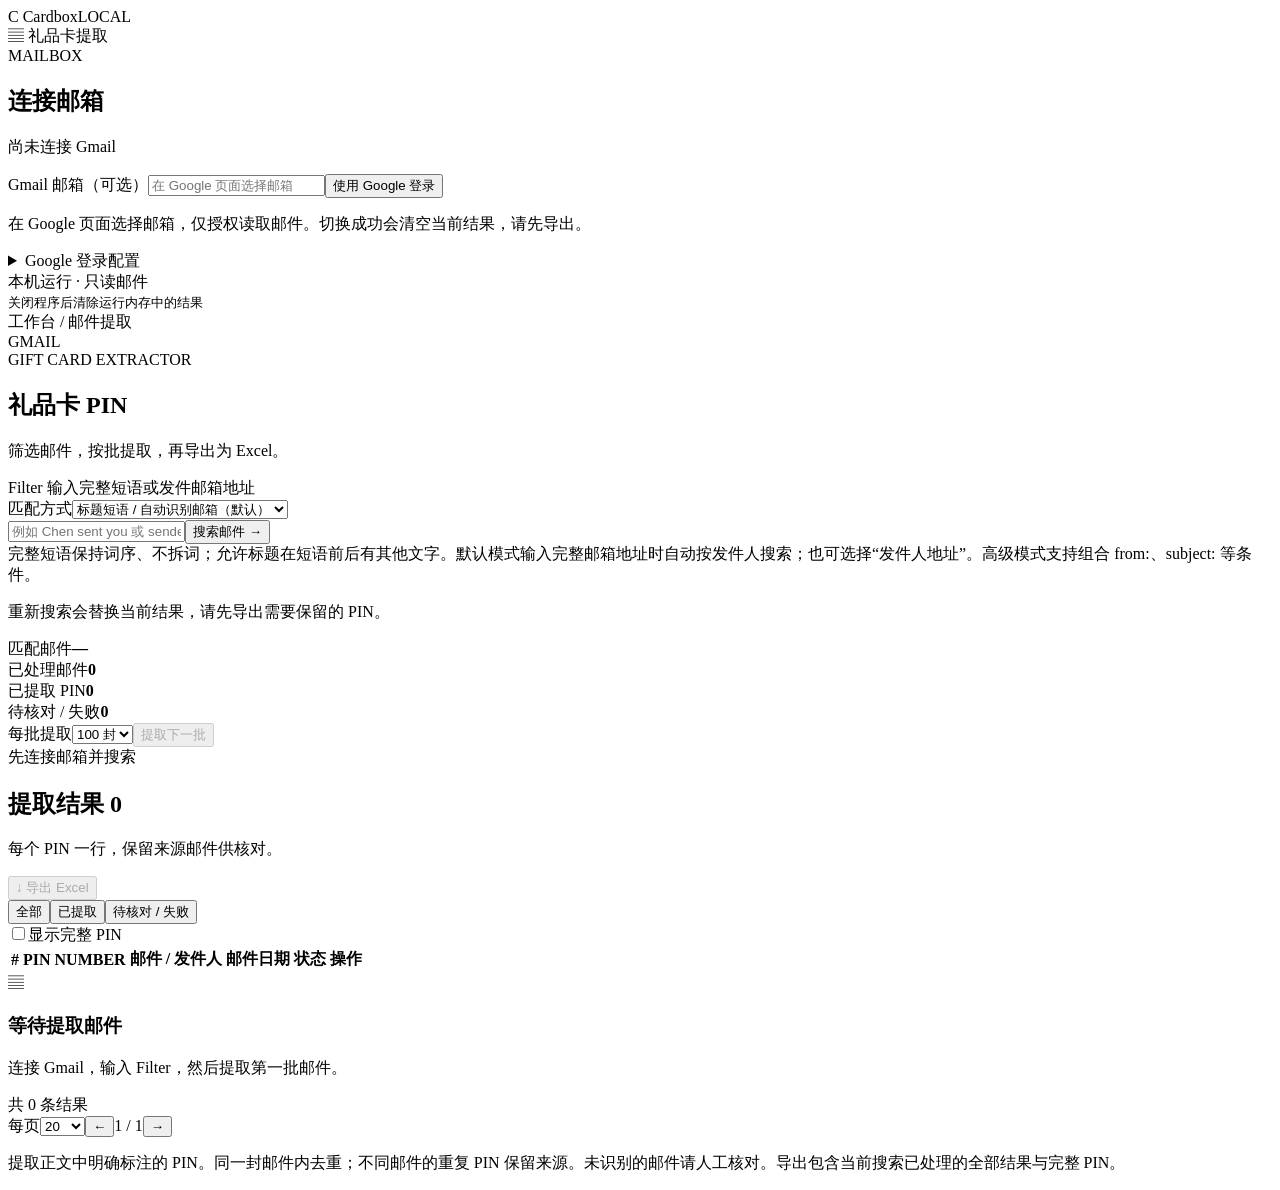
==== giftcard/web/index.html @ 0ae1ad77 "Add Cardbox gift card workbench with sender email search" ====
<!doctype html>
<html lang="zh-CN"><head><meta charset="utf-8"><meta name="viewport" content="width=device-width, initial-scale=1"><title>Cardbox · 礼品卡 PIN</title><link rel="stylesheet" href="/style.css"></head>
<body><aside><div class="brand"><span class="mark">C</span> Cardbox<span class="local">LOCAL</span></div><div class="nav active">▤ <span>礼品卡提取</span></div><section class="connection"><div class="eyebrow">MAILBOX</div><h2>连接邮箱</h2><p id="connection-status">尚未连接 Gmail</p><form id="connect-form"><label for="account">Gmail 邮箱（可选）</label><input id="account" type="email" placeholder="在 Google 页面选择邮箱" autocomplete="username"><button id="connect" type="submit">使用 Google 登录</button></form><button id="disconnect" class="quiet" hidden>断开连接并清空结果</button><p class="hint">在 Google 页面选择邮箱，仅授权读取邮件。切换成功会清空当前结果，请先导出。</p><details id="oauth-setup"><summary>Google 登录配置</summary><p id="oauth-config-status" class="hint">检查配置中…</p><ol class="hint"><li>在 Google Cloud 项目中启用 Gmail API。</li><li>配置 OAuth 同意屏幕；测试模式下，把要使用的邮箱加入测试用户。</li><li>创建“桌面应用”OAuth 客户端，下载 JSON 并在下方导入。</li></ol><a class="help" href="https://console.cloud.google.com/auth/clients" target="_blank" rel="noreferrer">打开 Google Cloud ↗</a><label for="oauth-file">导入客户端 JSON（仅首次配置）</label><input id="oauth-file" type="file" accept=".json,application/json"><p class="hint">应用配置仅存本机。授权令牌仅保留在运行内存中，重启后重新点击 Google 登录。</p></details></section><div class="aside-bottom"><span class="dot"></span> 本机运行 · 只读邮件<br><small>关闭程序后清除运行内存中的结果</small></div></aside>
<main><header><div class="breadcrumb">工作台 <span>/</span> 邮件提取</div><span class="badge">GMAIL</span></header><section class="title"><div class="eyebrow">GIFT CARD EXTRACTOR</div><h1>礼品卡 PIN</h1><p>筛选邮件，按批提取，再导出为 Excel。</p></section>
<section class="search-area"><form id="search-form"><label for="query">Filter <span>输入完整短语或发件邮箱地址</span></label><div class="match-options"><label for="match-mode">匹配方式</label><select id="match-mode"><option value="subject_phrase">标题短语 / 自动识别邮箱（默认）</option><option value="sender">发件人地址</option><option value="all_phrase">整封邮件包含完整短语</option><option value="advanced">高级 Gmail 搜索</option></select></div><div class="search-row"><input id="query" placeholder="例如 Chen sent you 或 sender@example.com" required maxlength="2048"><button id="search" class="primary">搜索邮件 <span>→</span></button></div></form><div class="search-hint">完整短语保持词序、不拆词；允许标题在短语前后有其他文字。默认模式输入完整邮箱地址时自动按发件人搜索；也可选择“发件人地址”。高级模式支持组合 from:、subject: 等条件。</div><p id="query-preview" class="hint"></p><p id="active-query" class="hint"></p><p class="hint">重新搜索会替换当前结果，请先导出需要保留的 PIN。</p></section>
<div id="notice" role="status" aria-live="polite" hidden></div>
<section class="summary"><div><span>匹配邮件</span><strong id="total">—</strong></div><div><span>已处理邮件</span><strong id="processed">0</strong></div><div><span>已提取 PIN</span><strong id="pins">0</strong></div><div><span>待核对 / 失败</span><strong id="review">0</strong></div></section>
<section class="batchbar"><div><label for="batch-size">每批提取</label><select id="batch-size"><option value="100">100 封</option><option value="50">50 封</option><option value="25">25 封</option><option value="10">10 封</option></select><button id="batch" class="primary" disabled>提取下一批</button><button id="pause" class="quiet" hidden>暂停</button><button id="retry" class="quiet" hidden>重试失败邮件</button></div><span id="batch-info">先连接邮箱并搜索</span></section><progress id="progress" value="0" max="100" hidden></progress>
<section class="results"><div class="result-heading"><div><h2>提取结果 <span id="row-count">0</span></h2><p id="source">每个 PIN 一行，保留来源邮件供核对。</p></div><button id="export" disabled>↓ 导出 Excel</button></div><div class="table-tools"><div class="tabs" role="group" aria-label="结果筛选"><button data-filter="all" class="selected">全部</button><button data-filter="pin">已提取</button><button data-filter="review">待核对 / 失败</button></div><label class="toggle"><input type="checkbox" id="show-pins">显示完整 PIN</label></div><div class="table-wrap"><table><thead><tr><th>#</th><th>PIN NUMBER</th><th>邮件 / 发件人</th><th>邮件日期</th><th>状态</th><th>操作</th></tr></thead><tbody id="rows"></tbody></table></div><div id="empty"><div class="empty-icon">▤</div><h3>等待提取邮件</h3><p>连接 Gmail，输入 Filter，然后提取第一批邮件。</p></div><footer><span id="range">共 0 条结果</span><div><label for="page-size">每页</label><select id="page-size"><option>20</option><option>50</option><option>100</option></select><button id="prev" aria-label="上一页">←</button><span id="page-label">1 / 1</span><button id="next" aria-label="下一页">→</button></div></footer></section><p class="footnote">提取正文中明确标注的 PIN。同一封邮件内去重；不同邮件的重复 PIN 保留来源。未识别的邮件请人工核对。导出包含当前搜索已处理的全部结果与完整 PIN。</p></main><script src="/app.js"></script></body></html>
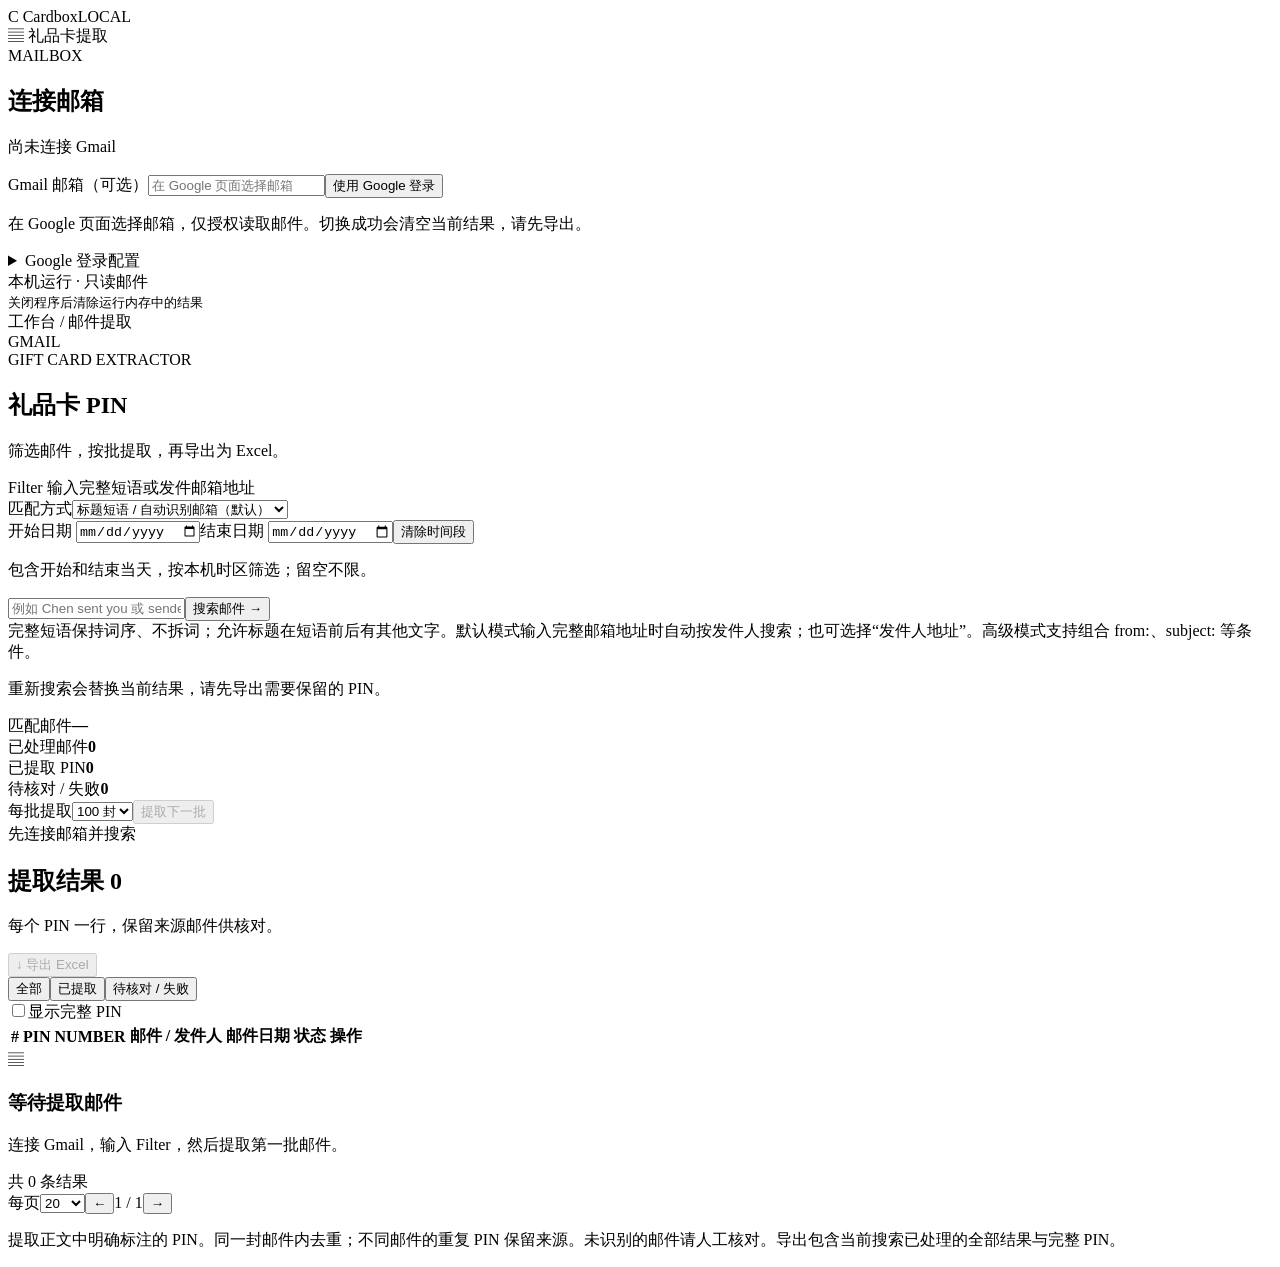
==== commit 08970b77: "Add date range filters to Cardbox email search" ====
--- a/giftcard/web/index.html
+++ b/giftcard/web/index.html
@@ -2,7 +2,7 @@
 <html lang="zh-CN"><head><meta charset="utf-8"><meta name="viewport" content="width=device-width, initial-scale=1"><title>Cardbox · 礼品卡 PIN</title><link rel="stylesheet" href="/style.css"></head>
 <body><aside><div class="brand"><span class="mark">C</span> Cardbox<span class="local">LOCAL</span></div><div class="nav active">▤ <span>礼品卡提取</span></div><section class="connection"><div class="eyebrow">MAILBOX</div><h2>连接邮箱</h2><p id="connection-status">尚未连接 Gmail</p><form id="connect-form"><label for="account">Gmail 邮箱（可选）</label><input id="account" type="email" placeholder="在 Google 页面选择邮箱" autocomplete="username"><button id="connect" type="submit">使用 Google 登录</button></form><button id="disconnect" class="quiet" hidden>断开连接并清空结果</button><p class="hint">在 Google 页面选择邮箱，仅授权读取邮件。切换成功会清空当前结果，请先导出。</p><details id="oauth-setup"><summary>Google 登录配置</summary><p id="oauth-config-status" class="hint">检查配置中…</p><ol class="hint"><li>在 Google Cloud 项目中启用 Gmail API。</li><li>配置 OAuth 同意屏幕；测试模式下，把要使用的邮箱加入测试用户。</li><li>创建“桌面应用”OAuth 客户端，下载 JSON 并在下方导入。</li></ol><a class="help" href="https://console.cloud.google.com/auth/clients" target="_blank" rel="noreferrer">打开 Google Cloud ↗</a><label for="oauth-file">导入客户端 JSON（仅首次配置）</label><input id="oauth-file" type="file" accept=".json,application/json"><p class="hint">应用配置仅存本机。授权令牌仅保留在运行内存中，重启后重新点击 Google 登录。</p></details></section><div class="aside-bottom"><span class="dot"></span> 本机运行 · 只读邮件<br><small>关闭程序后清除运行内存中的结果</small></div></aside>
 <main><header><div class="breadcrumb">工作台 <span>/</span> 邮件提取</div><span class="badge">GMAIL</span></header><section class="title"><div class="eyebrow">GIFT CARD EXTRACTOR</div><h1>礼品卡 PIN</h1><p>筛选邮件，按批提取，再导出为 Excel。</p></section>
-<section class="search-area"><form id="search-form"><label for="query">Filter <span>输入完整短语或发件邮箱地址</span></label><div class="match-options"><label for="match-mode">匹配方式</label><select id="match-mode"><option value="subject_phrase">标题短语 / 自动识别邮箱（默认）</option><option value="sender">发件人地址</option><option value="all_phrase">整封邮件包含完整短语</option><option value="advanced">高级 Gmail 搜索</option></select></div><div class="search-row"><input id="query" placeholder="例如 Chen sent you 或 sender@example.com" required maxlength="2048"><button id="search" class="primary">搜索邮件 <span>→</span></button></div></form><div class="search-hint">完整短语保持词序、不拆词；允许标题在短语前后有其他文字。默认模式输入完整邮箱地址时自动按发件人搜索；也可选择“发件人地址”。高级模式支持组合 from:、subject: 等条件。</div><p id="query-preview" class="hint"></p><p id="active-query" class="hint"></p><p class="hint">重新搜索会替换当前结果，请先导出需要保留的 PIN。</p></section>
+<section class="search-area"><form id="search-form"><label for="query">Filter <span>输入完整短语或发件邮箱地址</span></label><div class="match-options"><label for="match-mode">匹配方式</label><select id="match-mode"><option value="subject_phrase">标题短语 / 自动识别邮箱（默认）</option><option value="sender">发件人地址</option><option value="all_phrase">整封邮件包含完整短语</option><option value="advanced">高级 Gmail 搜索</option></select></div><div class="date-filter"><label for="date-start">开始日期 <input id="date-start" type="date"></label><label for="date-end">结束日期 <input id="date-end" type="date"></label><button id="clear-dates" type="button" class="quiet">清除时间段</button></div><p id="date-help" class="hint">包含开始和结束当天，按本机时区筛选；留空不限。</p><div class="search-row"><input id="query" placeholder="例如 Chen sent you 或 sender@example.com" maxlength="2048"><button id="search" class="primary">搜索邮件 <span>→</span></button></div></form><div class="search-hint">完整短语保持词序、不拆词；允许标题在短语前后有其他文字。默认模式输入完整邮箱地址时自动按发件人搜索；也可选择“发件人地址”。高级模式支持组合 from:、subject: 等条件。</div><p id="query-preview" class="hint"></p><p id="active-query" class="hint"></p><p class="hint">重新搜索会替换当前结果，请先导出需要保留的 PIN。</p></section>
 <div id="notice" role="status" aria-live="polite" hidden></div>
 <section class="summary"><div><span>匹配邮件</span><strong id="total">—</strong></div><div><span>已处理邮件</span><strong id="processed">0</strong></div><div><span>已提取 PIN</span><strong id="pins">0</strong></div><div><span>待核对 / 失败</span><strong id="review">0</strong></div></section>
 <section class="batchbar"><div><label for="batch-size">每批提取</label><select id="batch-size"><option value="100">100 封</option><option value="50">50 封</option><option value="25">25 封</option><option value="10">10 封</option></select><button id="batch" class="primary" disabled>提取下一批</button><button id="pause" class="quiet" hidden>暂停</button><button id="retry" class="quiet" hidden>重试失败邮件</button></div><span id="batch-info">先连接邮箱并搜索</span></section><progress id="progress" value="0" max="100" hidden></progress>
